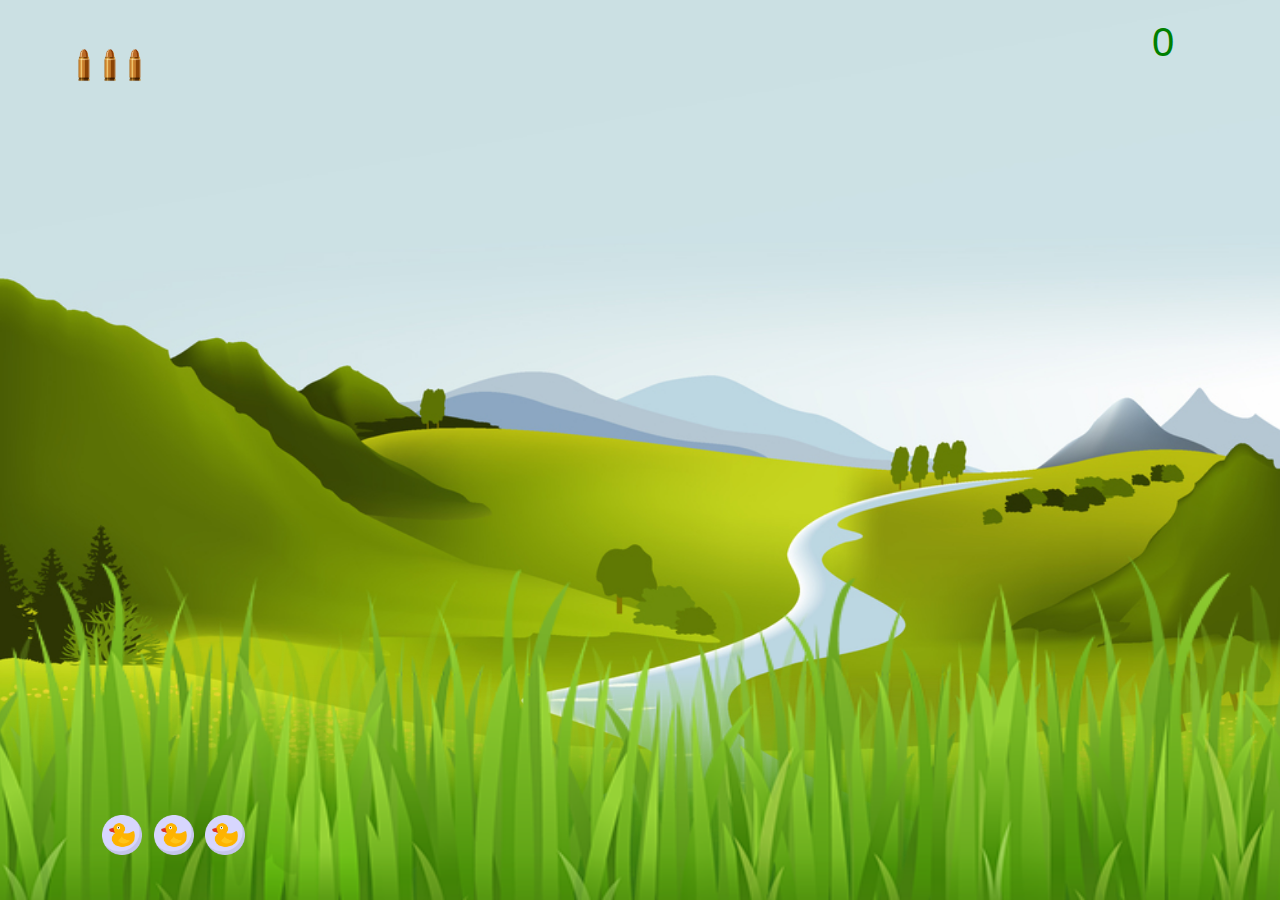
==== index2.html @ 8cfdf745 "lets go" ====
<!DOCTYPE html>
<html lang="en">
<head>
    <meta charset="UTF-8">
    <meta http-equiv="X-UA-Compatible" content="IE=edge">
    <meta name="viewport" content="width=device-width, initial-scale=1.0">
    <title>Duck Hunt the Game</title>
    <link rel="stylesheet" href="style2.css"/>
</head>
<body>

    <main class="container">
        <div id="game" class="game">
          <img id="board1" src="images/background.png" alt="game board">
          <img id="board2" src="images/grass.png" alt="game board">
          <div id="score" class="score">0</div>
          <img id="bullet1" src="images/bullet.png" alt="bullet">
          <img id="bullet2" src="images/bullet.png" alt="bullet">
          <img id="bullet3" src="images/bullet.png" alt="bullet">
          <img id="liveDuck1" src="images/duckLive.png" alt="duck lives">
          <img id="liveDuck2" src="images/duckLive.png" alt="duck lives">
          <img id="liveDuck3" src="images/duckLive.png" alt="duck lives">
        </div>

    </main>
    
</body>
</html>
---- style2.css ----
body {
  margin: 0;
  padding: 0;
}

.container {
  display: flex;
  justify-content: center;
  align-items: center;
  width: 100vw;
  height: 100vh;
}

.game {
  position: relative;
  width: 100%;
  height: 100%;
}

#board1 {
  position: absolute;
  top: 0;
  left: 0;
  width: 100%;
  height: 100%;
  object-fit: cover;
  z-index: 2;
}

#board2 {
  position: absolute;
  bottom: 0%;
  width: 100%;
  height: 40%;
  object-fit: cover;
  z-index: 4;
}

.score {
  position: absolute;
  top: 20px;
  left: 90%;
  font-size: 40px;
  font-family: "Lato-Bold", Arial, Helvetica, sans-serif;
  color: green;
  z-index: 2;
}

#bullet1 {
  position: absolute;
  left: 5%;
  top: 5%;
  width: 40px;
	height: 40px;
  z-index: 8;
}

#bullet2 {
  position: absolute;
  left: 7%;
  top: 5%;
  width: 40px;
	height: 40px;
  z-index: 8;
}


#bullet3 {
  position: absolute;
  left: 9%;
  top: 5%;
  width: 40px;
	height: 40px;
  z-index: 8;
}

#liveDuck1 {
  position: absolute;
  bottom: 5%;
  left: 8%;
  width: 40px;
	height: 40px;
  z-index: 8;
}

#liveDuck2 {
  position: absolute;
  bottom: 5%;
  left: 12%;
  width: 40px;
	height: 40px;
  z-index: 8;
}

#liveDuck3 {
  position: absolute;
  bottom: 5%;
  left: 16%;
  width: 40px;
	height: 40px;
  z-index: 8;
}
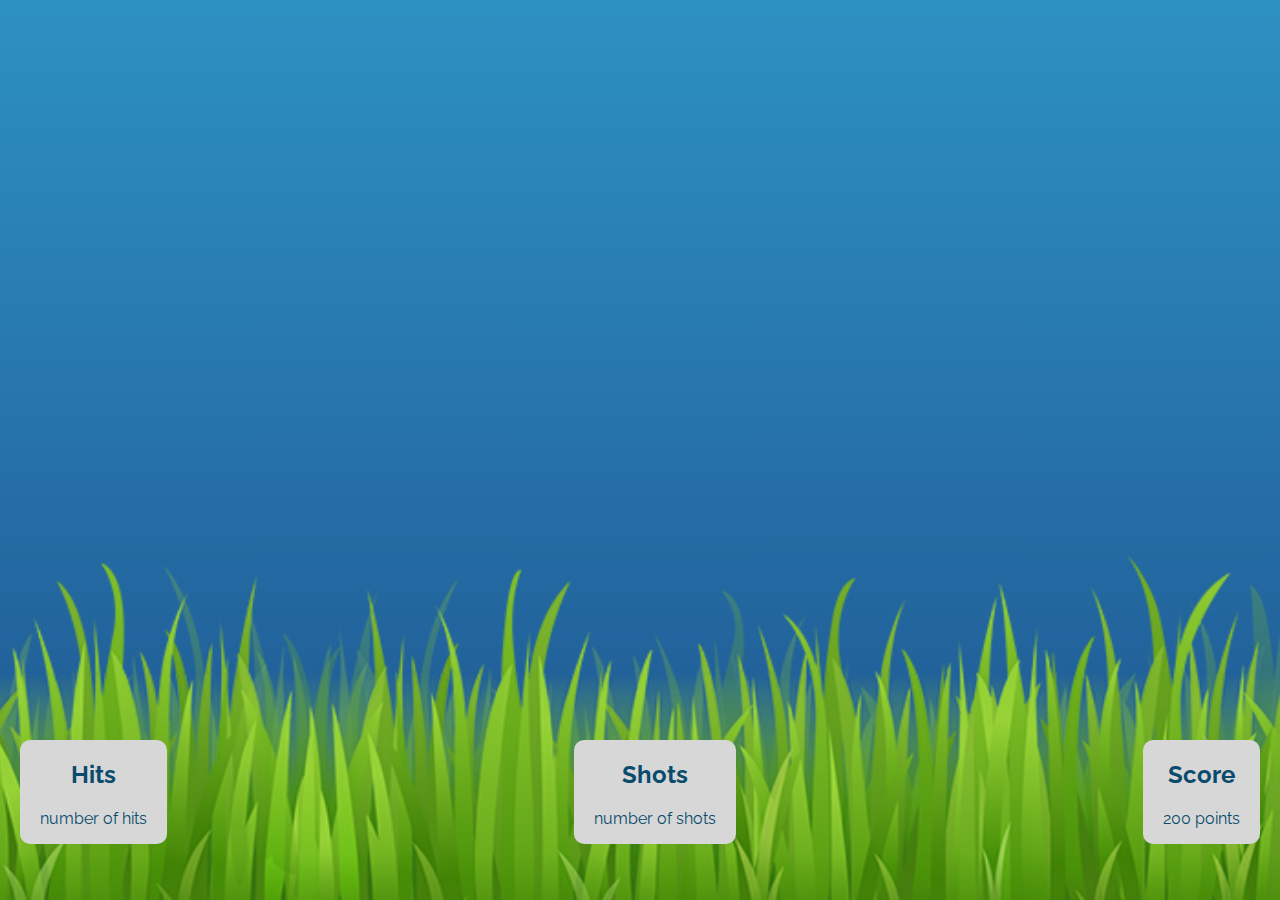
==== commit 4de05e68: "create background" ====
--- a/index2.html
+++ b/index2.html
@@ -4,22 +4,43 @@
     <meta charset="UTF-8">
     <meta http-equiv="X-UA-Compatible" content="IE=edge">
     <meta name="viewport" content="width=device-width, initial-scale=1.0">
-    <title>Duck Hunt the Game</title>
+    <title>Duck Hunt the Game by Tiago Silva and JP</title>
     <link rel="stylesheet" href="style2.css"/>
 </head>
 <body>
 
     <main class="container">
         <div id="game" class="game">
-          <img id="board1" src="images/background.png" alt="game board">
-          <img id="board2" src="images/grass.png" alt="game board">
+          <!-- <img id="board1" src="images/background.png" alt="game board"> 
           <div id="score" class="score">0</div>
           <img id="bullet1" src="images/bullet.png" alt="bullet">
           <img id="bullet2" src="images/bullet.png" alt="bullet">
           <img id="bullet3" src="images/bullet.png" alt="bullet">
           <img id="liveDuck1" src="images/duckLive.png" alt="duck lives">
           <img id="liveDuck2" src="images/duckLive.png" alt="duck lives">
-          <img id="liveDuck3" src="images/duckLive.png" alt="duck lives">
+          <img id="liveDuck3" src="images/duckLive.png" alt="duck lives"> -->
+
+          <img id="board2" src="./images/grass.png" alt="game board">
+
+          <div class="bottom">
+            <div class="scoreBoard"> 
+                <div class="hits">
+                  <h2>Hits</h2>
+                  <p class="score-points">number of hits</p>
+                </div>
+                <div class="shots">
+                  <h2>Shots</h2>
+                  <p class="score-points">number of shots</p>
+                </div>
+                <div class="score2">
+                  <h2>Score</h2>
+                    <p class="score-points">200 points</p>            
+                </div>
+              </div>
+
+
+          </div>
+         
         </div>
 
     </main>
--- a/style2.css
+++ b/style2.css
@@ -1,6 +1,12 @@
-body {
-  margin: 0;
-  padding: 0;
+@import url("https://fonts.googleapis.com/css2?family=Raleway:wght@400;600&display=swap");
+
+
+html, body {
+  width: 100%; height: 100%;
+  margin: 0; padding: 0;
+  background: linear-gradient(to bottom,#2d91c2 0%,#1e528e 100%);
+  overflow: hidden;
+  z-index: -1;
 }
 
 .container {
@@ -101,3 +107,38 @@
   z-index: 8;
 }
 
+
+.bottom{
+position: absolute;
+bottom: 0%;
+width: 100%;
+height: 20vh;
+z-index: 4;
+
+}
+
+.scoreBoard {
+  display: flex;
+  justify-content: space-between;
+  font-family: "Raleway", sans-serif;
+  color: #d7d7d7;
+  padding: 10px;
+  align-items: center;
+}
+
+.score-points {
+  margin-top: 0px;
+  font-weight: 400;
+}
+
+.scoreBoard > div {
+  z-index: 2;
+  display: flex;
+  flex-direction: column;
+  align-items: center;
+  margin: 10px;
+  padding: 0 20px;
+  border-radius: 10px;
+  background-color: #d7d7d7;
+  color: #084b6c;
+}
